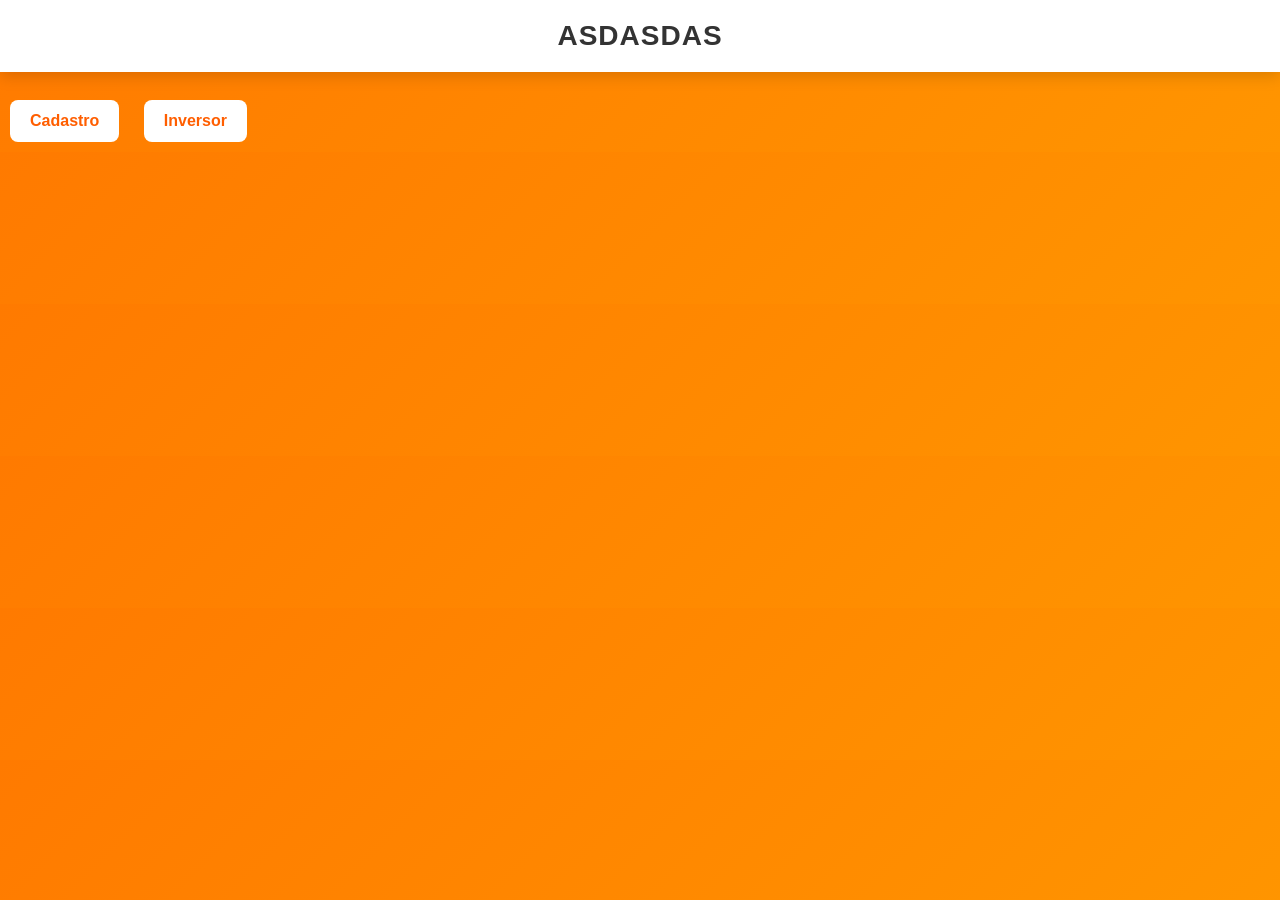
==== index2.html @ 71989317 "Add files via upload" ====
<!DOCTYPE html>
<html lang="en">
<head>
    <meta charset="UTF-8">
    <meta name="viewport" content="width=device-width, initial-scale=1.0">
    <title>Document</title><link rel="stylesheet" href="style.css">
</head>
<body>
    <h1>ASDASDAS</h1>
    <a href="index.html" class="botao">Cadastro</a>
    <a href="index3.html" class="botao">Inversor</a>
</body>
</html>
---- style.css ----
* {
    margin: 0;
    padding: 0;
    box-sizing: border-box;
}

body {
    font-family: 'Segoe UI', Arial, sans-serif;
    background: linear-gradient(135deg, #ff7a00, #ff9500);
    padding-top: 90px; 
}

h1 {
    position: fixed;
    top: 0;
    left: 0;
    width: 100%;
    background: white;
    color: #333;
    text-align: center;
    padding: 20px;
    font-size: 28px;
    font-weight: 600;
    letter-spacing: 1px;
    box-shadow: 0 4px 15px rgba(0, 0, 0, 0.15);
    z-index: 1000;
}

form {
    width: 90%;
    max-width: 700px;
    margin: auto;
    background: white;
    padding: 30px;
    border-radius: 15px;
    box-shadow: 0 8px 25px rgba(0, 0, 0, 0.2);
}

fieldset {
    border: none;
    margin-bottom: 20px;
}

legend {
    font-weight: bold;
    margin-bottom: 10px;
    color: #ff7a00;
}

input, select {
    width: 100%;
    padding: 10px;
    margin: 8px 0 15px 0;
    border-radius: 8px;
    border: 1px solid #ccc;
    transition: 0.3s;
}

input:focus, select:focus {
    border-color: #ff7a00;
    outline: none;
    box-shadow: 0 0 8px rgba(255, 122, 0, 0.4);
}

input[type="submit"],
input[type="reset"] {
    width: 48%;
    cursor: pointer;
    font-weight: bold;
    border: none;
}

input[type="submit"] {
    background: #ff7a00;
    color: white;
}

input[type="reset"] {
    background: #ddd;
}

input[type="submit"]:hover {
    background: #e66a00;
}

input[type="reset"]:hover {
    background: #ccc;
}
.botao {
    display: inline-block;
    padding: 12px 20px;
    margin: 10px;
    background-color: #ffffff;
    color: rgb(255, 94, 0);
    text-decoration: none;
    border-radius: 8px;
    font-weight: bold;
    transition: 0.3s;
}

.botao:hover {
    background-color: #ffffff;
}
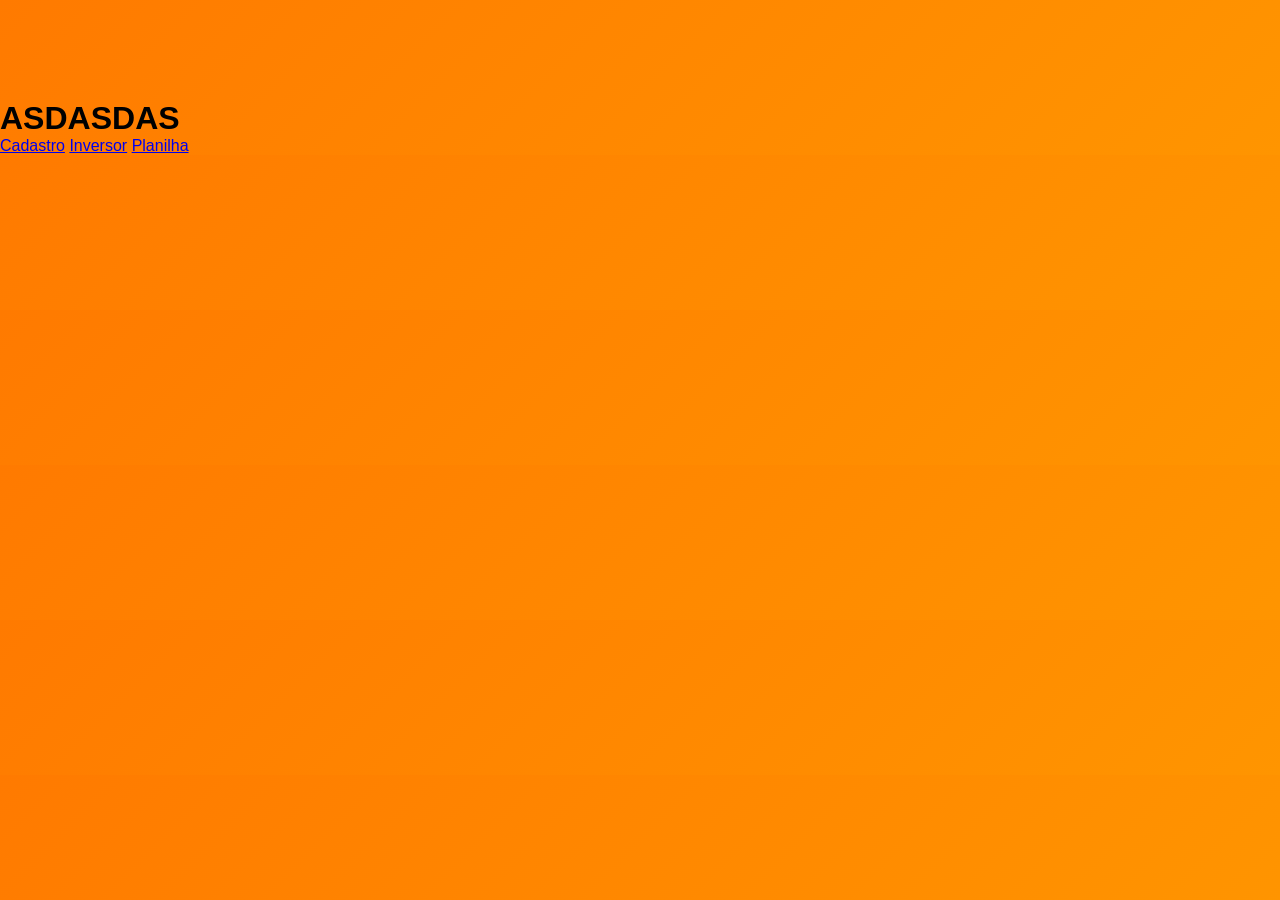
==== commit fb6aab09: "Add files via upload" ====
--- a/index2.html
+++ b/index2.html
@@ -9,5 +9,6 @@
     <h1>ASDASDAS</h1>
     <a href="index.html" class="botao">Cadastro</a>
     <a href="index3.html" class="botao">Inversor</a>
+    <a href="index4.html" class="botao">Planilha</a>
 </body>
 </html>
--- a/style.css
+++ b/style.css
@@ -9,22 +9,6 @@
     font-family: 'Segoe UI', Arial, sans-serif;
     background: linear-gradient(135deg, #ff7a00, #ff9500);
     padding-top: 90px; 
-}
-
-h1 {
-    position: fixed;
-    top: 0;
-    left: 0;
-    width: 100%;
-    background: white;
-    color: #333;
-    text-align: center;
-    padding: 20px;
-    font-size: 28px;
-    font-weight: 600;
-    letter-spacing: 1px;
-    box-shadow: 0 4px 15px rgba(0, 0, 0, 0.15);
-    z-index: 1000;
 }
 
 form {
@@ -87,10 +71,12 @@
 input[type="reset"]:hover {
     background: #ccc;
 }
-.botao {
+.botao:hover {
+    background-color: #ffffff;
+}
+.botao-planilha {
     display: inline-block;
     padding: 12px 20px;
-    margin: 10px;
     background-color: #ffffff;
     color: rgb(255, 94, 0);
     text-decoration: none;
@@ -99,6 +85,66 @@
     transition: 0.3s;
 }
 
-.botao:hover {
+.botao-planilha:hover {
     background-color: #ffffff;
 }
+.topo {
+    position: fixed;
+    top: 0;
+    left: 0;
+    width: 100%;
+    background: #ffffff;
+    padding: 15px 40px;
+}
+
+.container-topo {
+    display: flex;
+    justify-content: space-between; 
+    align-items: center;
+}
+
+
+.lado-esquerdo {
+    display: flex;
+    align-items: center;
+    gap: 15px;
+}
+
+
+.logo {
+    height: 90px;
+}
+
+
+.topo h1 {
+    margin: 0;
+    font-size: 45px;
+    font-family: 'Poppins', sans-serif;
+    font-weight: 700;
+    color: rgb(255, 94, 0);
+    letter-spacing: 1px;
+    text-align: center;
+}
+
+.botoes {
+    display: flex;
+    gap: 15px;
+}
+
+.btn {
+    background: #ff7300;
+    color: white;
+    text-decoration: none;
+    padding: 8px 15px;
+    border-radius: 8px;
+    font-weight: bold;
+    transition: 0.3s;
+}
+
+.btn:hover {
+    background: #e66300;
+}
+
+body {
+    padding-top: 100px;
+}
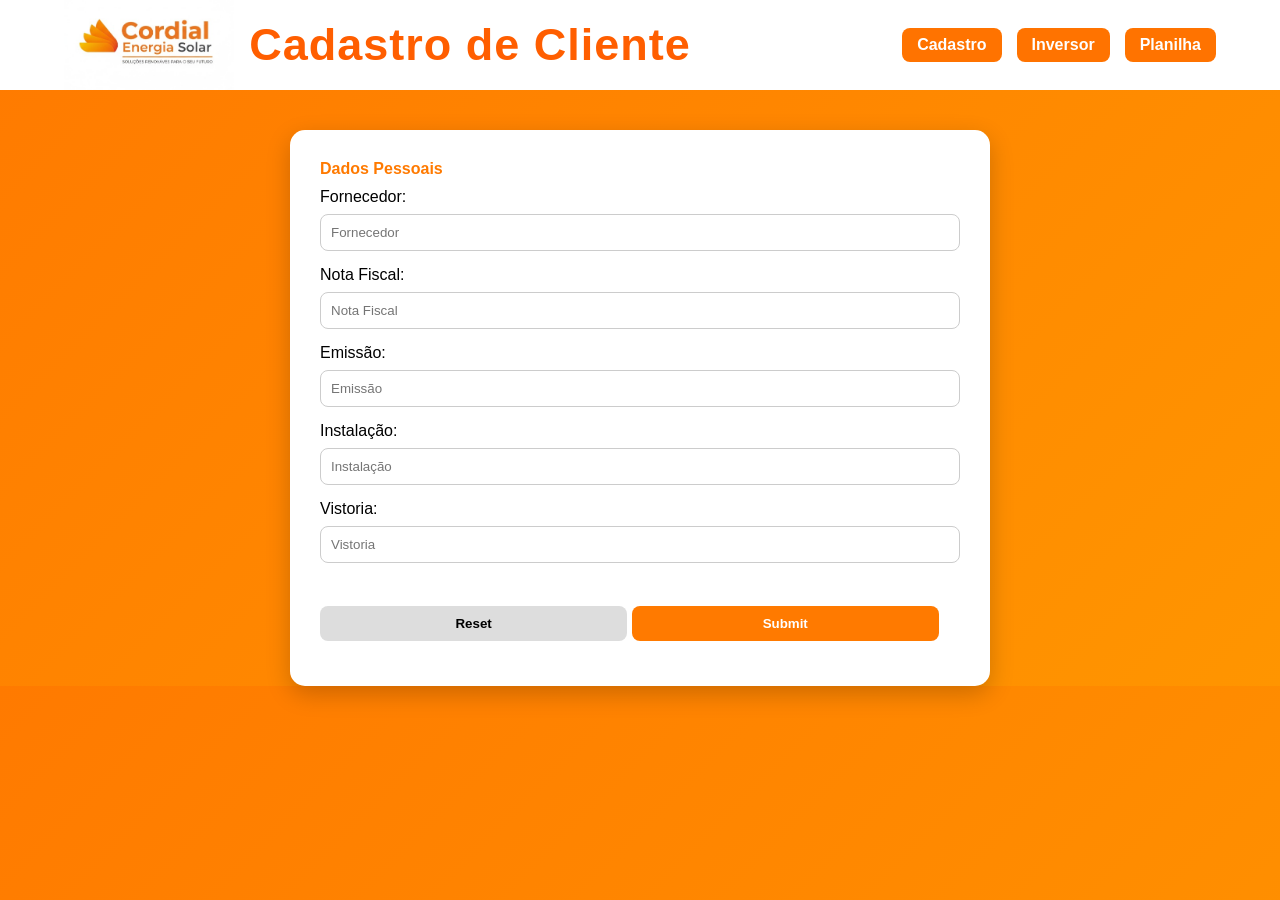
==== commit 9da7f9f6: "Add files via upload" ====
--- a/index2.html
+++ b/index2.html
@@ -6,9 +6,66 @@
     <title>Document</title><link rel="stylesheet" href="style.css">
 </head>
 <body>
-    <h1>ASDASDAS</h1>
-    <a href="index.html" class="botao">Cadastro</a>
-    <a href="index3.html" class="botao">Inversor</a>
-    <a href="index4.html" class="botao">Planilha</a>
+ <header class="topo">
+    <div class="container-topo">
+        
+        <div class="lado-esquerdo">
+            <img src="cordial.jpg.jpg" alt="Logo" class="logo">
+            <h1>Cadastro de Cliente</h1>
+        </div>
+
+        <div class="botoes">
+            <a href="index.html" class="btn">Cadastro</a>
+            <a href="index3.html" class="btn">Inversor</a>
+            <a href="https://docs.google.com/spreadsheets/d/1W2dkSLU-TZ_CAEGyav5A7CBdJ6jY81zCcByrEsHcNEc/edit?usp=sharing" target="_blank" class="btn">Planilha</a>
+        </div>
+
+    </div>
+</header>
+<form action="https://script.google.com/macros/s/AKfycbwcCx2WdGz0WN5TABZuRiExOvyW-_HllYhGj6gGpATgR20OxhuOsActbCrMwsUXY5ryuQ/exec" method="post" enctype="multipart/form-data" autocomplete="off">
+
+    <fieldset>
+        <legend>Dados Pessoais</legend>
+
+        Fornecedor: <input type="text" name="fornecedor" placeholder="Fornecedor" required>
+        Nota Fiscal: <input type="text" name="nota-fiscal" placeholder="Nota Fiscal" required>
+        Emissão: <input type="number" name="emissao" placeholder="Emissão" required>
+        Instalação: <input type="text" name="instalacao" placeholder="Instalação">
+        Vistoria: <input type="text" name="vistoria" placeholder="Vistoria">
+    </fieldset>
+    <input type="hidden" name="nome">
+    <input type="hidden" name="cpf">
+    <input type="hidden" name="rg">
+    <input type="hidden" name="email">
+    <input type="hidden" name="celular">
+    <input type="hidden" name="rua">
+    <input type="hidden" name="numero">
+    <input type="hidden" name="cidade">
+    <input type="hidden" name="bairro">
+    <input type="hidden" name="estado">
+    <input type="hidden" name="unidade_gemdora">
+    <input type="hidden" name="unidade_beneficiaria">
+
+        <input type="reset">
+        <input type="submit">
+        <script>
+           window.onload = function() {
+
+           document.querySelector("[name='nome']").value = localStorage.getItem("nome");
+           document.querySelector("[name='cpf']").value = localStorage.getItem("cpf");
+           document.querySelector("[name='rg']").value = localStorage.getItem("rg");
+           document.querySelector("[name='email']").value = localStorage.getItem("email");
+           document.querySelector("[name='celular']").value = localStorage.getItem("celular");
+           document.querySelector("[name='rua']").value = localStorage.getItem("rua");
+           document.querySelector("[name='numero']").value = localStorage.getItem("numero");
+           document.querySelector("[name='cidade']").value = localStorage.getItem("cidade");
+           document.querySelector("[name='bairro']").value = localStorage.getItem("bairro");
+           document.querySelector("[name='estado']").value = localStorage.getItem("estado");
+           document.querySelector("[name='unidade_gemdora']").value = localStorage.getItem("unidade_gemdora");
+           document.querySelector("[name='unidade_beneficiaria']").value = localStorage.getItem("unidade_beneficiaria");
+
+}
+</script>
+
 </body>
 </html>
--- a/style.css
+++ b/style.css
@@ -8,7 +8,6 @@
 body {
     font-family: 'Segoe UI', Arial, sans-serif;
     background: linear-gradient(135deg, #ff7a00, #ff9500);
-    padding-top: 90px; 
 }
 
 form {
@@ -89,17 +88,22 @@
     background-color: #ffffff;
 }
 .topo {
-    position: fixed;
-    top: 0;
-    left: 0;
+    position: relative; 
     width: 100%;
+    height: 90px;   
     background: #ffffff;
-    padding: 15px 40px;
+    display: flex;
+    align-items: center;
+    margin-bottom: 40px;
 }
 
 .container-topo {
+    width: 90%;
+    max-width: 1200px;
+    margin: auto;
+
     display: flex;
-    justify-content: space-between; 
+    justify-content: space-between;
     align-items: center;
 }
 
@@ -144,7 +148,3 @@
 .btn:hover {
     background: #e66300;
 }
-
-body {
-    padding-top: 100px;
-}
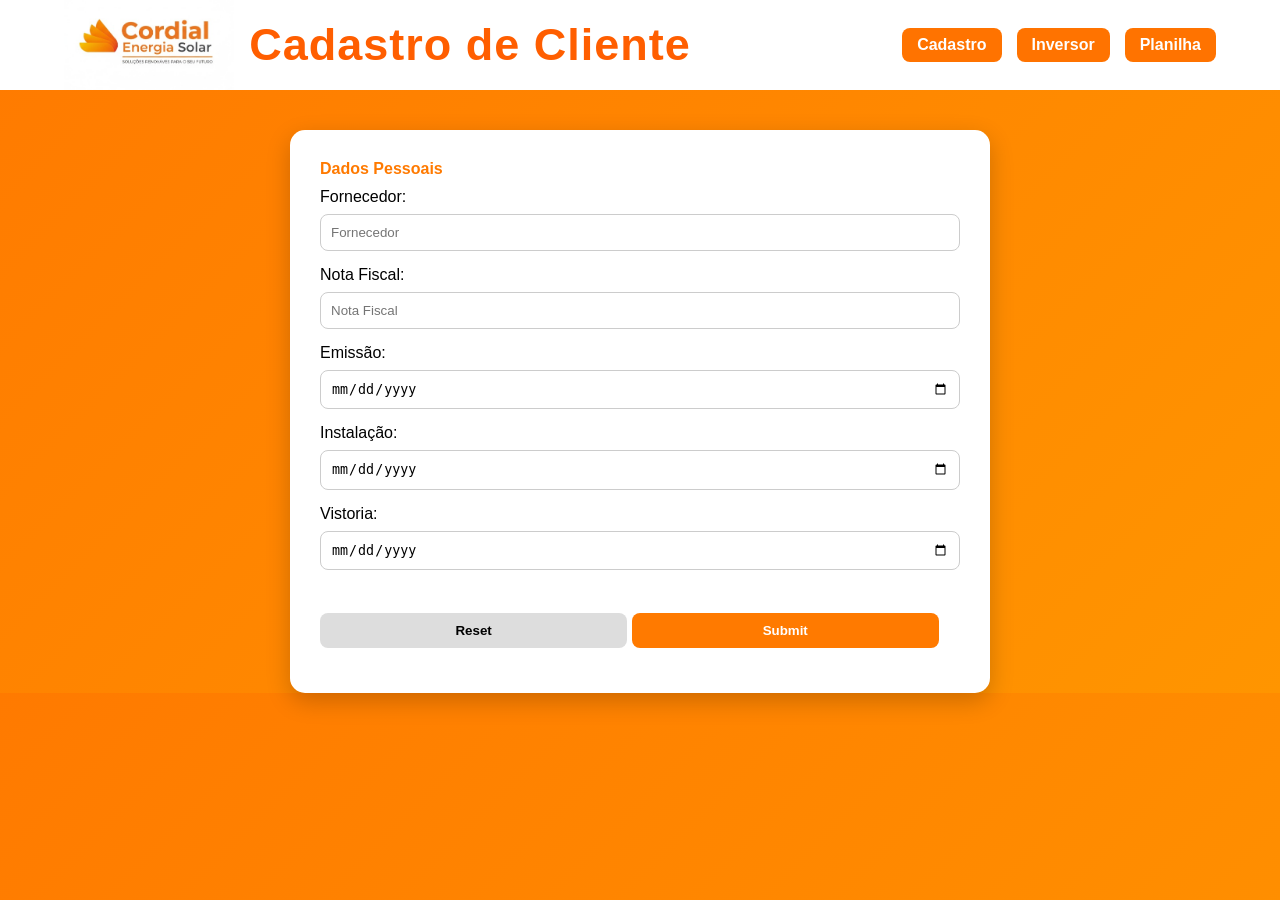
==== commit 31f2624b: "Add files via upload" ====
--- a/index2.html
+++ b/index2.html
@@ -27,11 +27,11 @@
     <fieldset>
         <legend>Dados Pessoais</legend>
 
-        Fornecedor: <input type="text" name="fornecedor" placeholder="Fornecedor" required>
-        Nota Fiscal: <input type="text" name="nota-fiscal" placeholder="Nota Fiscal" required>
-        Emissão: <input type="number" name="emissao" placeholder="Emissão" required>
-        Instalação: <input type="text" name="instalacao" placeholder="Instalação">
-        Vistoria: <input type="text" name="vistoria" placeholder="Vistoria">
+        Fornecedor: <input type="text" name="fornecedor" placeholder="Fornecedor">
+        Nota Fiscal: <input type="text" name="nota-fiscal" placeholder="Nota Fiscal">
+        Emissão: <input type="date" name="emissao" placeholder="Emissão">
+        Instalação: <input type="date" name="instalacao" placeholder="Instalação">
+        Vistoria: <input type="date" name="vistoria" placeholder="Vistoria">
     </fieldset>
     <input type="hidden" name="nome">
     <input type="hidden" name="cpf">
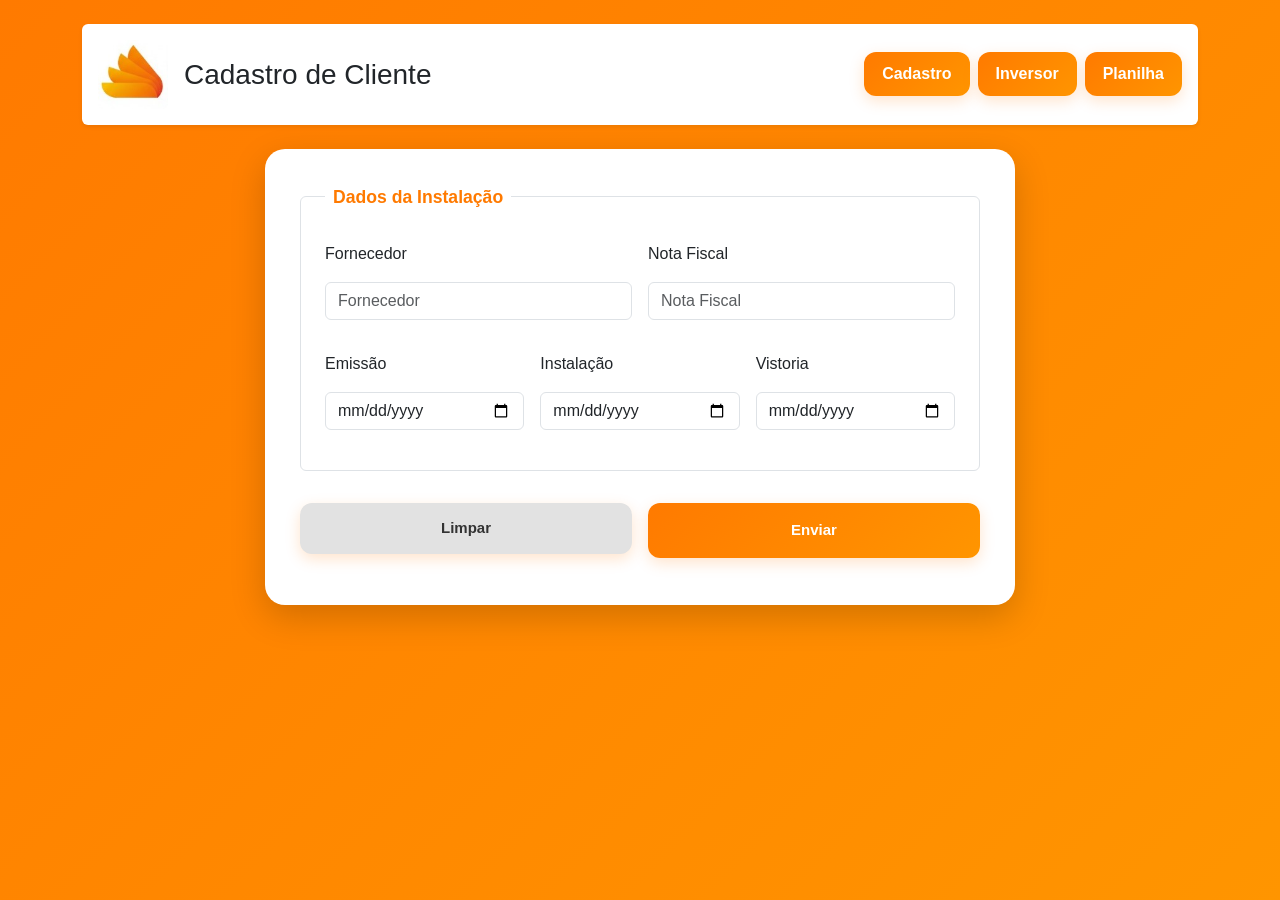
==== commit 5d4937ad: "Add files via upload" ====
--- a/index2.html
+++ b/index2.html
@@ -1,70 +1,190 @@
 <!DOCTYPE html>
-<html lang="en">
+<html lang="pt-br">
 <head>
     <meta charset="UTF-8">
     <meta name="viewport" content="width=device-width, initial-scale=1.0">
-    <title>Document</title><link rel="stylesheet" href="style.css">
+
+    <title>Data Ship</title>
+
+    <!-- Bootstrap -->
+    <link href="https://cdn.jsdelivr.net/npm/bootstrap@5.3.3/dist/css/bootstrap.min.css" rel="stylesheet">
+
+    <!-- Seu CSS -->
+    <link rel="stylesheet" href="style.css">
 </head>
-<body>
- <header class="topo">
-    <div class="container-topo">
-        
-        <div class="lado-esquerdo">
-            <img src="cordial.jpg.jpg" alt="Logo" class="logo">
-            <h1>Cadastro de Cliente</h1>
+
+<body class="bg-light">
+
+<div class="container py-4">
+
+    <!-- TOPO -->
+    <header class="bg-white shadow-sm rounded p-3 mb-4">
+
+        <div class="d-flex justify-content-between align-items-center flex-wrap">
+
+            <div class="d-flex align-items-center gap-3">
+                <img src="logo_convertida.png"
+                     alt="Logo"
+                     width="70"
+                     class="rounded">
+
+                <h1 class="h3 m-0">Cadastro de Cliente</h1>
+            </div>
+
+            <div class="d-flex gap-2 mt-3 mt-md-0">
+                <a href="index.html" class="btn btn-primary">
+                    Cadastro
+                </a>
+
+                <a href="index3.html" class="btn btn-success">
+                    Inversor
+                </a>
+
+                <a href="https://docs.google.com/spreadsheets/d/1W2dkSLU-TZ_CAEGyav5A7CBdJ6jY81zCcByrEsHcNEc/edit?usp=sharing"
+                   target="_blank"
+                   class="btn btn-dark">
+                   Planilha
+                </a>
+            </div>
+
         </div>
 
-        <div class="botoes">
-            <a href="index.html" class="btn">Cadastro</a>
-            <a href="index3.html" class="btn">Inversor</a>
-            <a href="https://docs.google.com/spreadsheets/d/1W2dkSLU-TZ_CAEGyav5A7CBdJ6jY81zCcByrEsHcNEc/edit?usp=sharing" target="_blank" class="btn">Planilha</a>
+    </header>
+
+    <!-- FORM -->
+    <form action="https://script.google.com/macros/s/AKfycbwcCx2WdGz0WN5TABZuRiExOvyW-_HllYhGj6gGpATgR20OxhuOsActbCrMwsUXY5ryuQ/exec"
+          method="post"
+          enctype="multipart/form-data"
+          autocomplete="off">
+
+        <!-- DADOS -->
+        <fieldset class="border rounded p-4 bg-white mb-4">
+
+            <legend class="float-none w-auto px-2">
+                Dados da Instalação
+            </legend>
+
+            <div class="row g-3">
+
+                <div class="col-md-6">
+                    <label class="form-label">Fornecedor</label>
+
+                    <input type="text"
+                           name="fornecedor"
+                           placeholder="Fornecedor"
+                           class="form-control">
+                </div>
+
+                <div class="col-md-6">
+                    <label class="form-label">Nota Fiscal</label>
+
+                    <input type="text"
+                           name="nota-fiscal"
+                           placeholder="Nota Fiscal"
+                           class="form-control">
+                </div>
+
+                <div class="col-md-4">
+                    <label class="form-label">Emissão</label>
+
+                    <input type="date"
+                           name="emissao"
+                           class="form-control">
+                </div>
+
+                <div class="col-md-4">
+                    <label class="form-label">Instalação</label>
+
+                    <input type="date"
+                           name="instalacao"
+                           class="form-control">
+                </div>
+
+                <div class="col-md-4">
+                    <label class="form-label">Vistoria</label>
+
+                    <input type="date"
+                           name="vistoria"
+                           class="form-control">
+                </div>
+
+            </div>
+
+        </fieldset>
+
+        <!-- CAMPOS OCULTOS -->
+        <input type="hidden" name="nome">
+        <input type="hidden" name="cpf">
+        <input type="hidden" name="rg">
+        <input type="hidden" name="email">
+        <input type="hidden" name="celular">
+        <input type="hidden" name="rua">
+        <input type="hidden" name="numero">
+        <input type="hidden" name="cidade">
+        <input type="hidden" name="bairro">
+        <input type="hidden" name="estado">
+        <input type="hidden" name="unidade_gemdora">
+        <input type="hidden" name="unidade_beneficiaria">
+
+        <!-- BOTÕES -->
+        <div class="d-flex gap-3">
+
+            <input type="reset"
+                   value="Limpar"
+                   class="btn btn-outline-secondary w-50">
+
+            <input type="submit"
+                   value="Enviar"
+                   class="btn btn-primary w-50">
+
         </div>
 
-    </div>
-</header>
-<form action="https://script.google.com/macros/s/AKfycbwcCx2WdGz0WN5TABZuRiExOvyW-_HllYhGj6gGpATgR20OxhuOsActbCrMwsUXY5ryuQ/exec" method="post" enctype="multipart/form-data" autocomplete="off">
+    </form>
 
-    <fieldset>
-        <legend>Dados Pessoais</legend>
+</div>
 
-        Fornecedor: <input type="text" name="fornecedor" placeholder="Fornecedor">
-        Nota Fiscal: <input type="text" name="nota-fiscal" placeholder="Nota Fiscal">
-        Emissão: <input type="date" name="emissao" placeholder="Emissão">
-        Instalação: <input type="date" name="instalacao" placeholder="Instalação">
-        Vistoria: <input type="date" name="vistoria" placeholder="Vistoria">
-    </fieldset>
-    <input type="hidden" name="nome">
-    <input type="hidden" name="cpf">
-    <input type="hidden" name="rg">
-    <input type="hidden" name="email">
-    <input type="hidden" name="celular">
-    <input type="hidden" name="rua">
-    <input type="hidden" name="numero">
-    <input type="hidden" name="cidade">
-    <input type="hidden" name="bairro">
-    <input type="hidden" name="estado">
-    <input type="hidden" name="unidade_gemdora">
-    <input type="hidden" name="unidade_beneficiaria">
+<script>
 
-        <input type="reset">
-        <input type="submit">
-        <script>
-           window.onload = function() {
+window.onload = function() {
 
-           document.querySelector("[name='nome']").value = localStorage.getItem("nome");
-           document.querySelector("[name='cpf']").value = localStorage.getItem("cpf");
-           document.querySelector("[name='rg']").value = localStorage.getItem("rg");
-           document.querySelector("[name='email']").value = localStorage.getItem("email");
-           document.querySelector("[name='celular']").value = localStorage.getItem("celular");
-           document.querySelector("[name='rua']").value = localStorage.getItem("rua");
-           document.querySelector("[name='numero']").value = localStorage.getItem("numero");
-           document.querySelector("[name='cidade']").value = localStorage.getItem("cidade");
-           document.querySelector("[name='bairro']").value = localStorage.getItem("bairro");
-           document.querySelector("[name='estado']").value = localStorage.getItem("estado");
-           document.querySelector("[name='unidade_gemdora']").value = localStorage.getItem("unidade_gemdora");
-           document.querySelector("[name='unidade_beneficiaria']").value = localStorage.getItem("unidade_beneficiaria");
+    document.querySelector("[name='nome']").value =
+    localStorage.getItem("nome");
+
+    document.querySelector("[name='cpf']").value =
+    localStorage.getItem("cpf");
+
+    document.querySelector("[name='rg']").value =
+    localStorage.getItem("rg");
+
+    document.querySelector("[name='email']").value =
+    localStorage.getItem("email");
+
+    document.querySelector("[name='celular']").value =
+    localStorage.getItem("celular");
+
+    document.querySelector("[name='rua']").value =
+    localStorage.getItem("rua");
+
+    document.querySelector("[name='numero']").value =
+    localStorage.getItem("numero");
+
+    document.querySelector("[name='cidade']").value =
+    localStorage.getItem("cidade");
+
+    document.querySelector("[name='bairro']").value =
+    localStorage.getItem("bairro");
+
+    document.querySelector("[name='estado']").value =
+    localStorage.getItem("estado");
+
+    document.querySelector("[name='unidade_gemdora']").value =
+    localStorage.getItem("unidade_gemdora");
+
+    document.querySelector("[name='unidade_beneficiaria']").value =
+    localStorage.getItem("unidade_beneficiaria");
 
 }
+
 </script>
 
 </body>
--- a/style.css
+++ b/style.css
@@ -1,4 +1,3 @@
-
 * {
     margin: 0;
     padding: 0;
@@ -8,143 +7,324 @@
 body {
     font-family: 'Segoe UI', Arial, sans-serif;
     background: linear-gradient(135deg, #ff7a00, #ff9500);
-}
-
-form {
-    width: 90%;
-    max-width: 700px;
-    margin: auto;
-    background: white;
-    padding: 30px;
-    border-radius: 15px;
-    box-shadow: 0 8px 25px rgba(0, 0, 0, 0.2);
-}
-
-fieldset {
-    border: none;
-    margin-bottom: 20px;
-}
-
-legend {
-    font-weight: bold;
-    margin-bottom: 10px;
-    color: #ff7a00;
-}
-
-input, select {
+    min-height: 100vh;
+    padding-bottom: 40px;
+}
+
+/* TOPO */
+
+.topo {
     width: 100%;
-    padding: 10px;
-    margin: 8px 0 15px 0;
-    border-radius: 8px;
-    border: 1px solid #ccc;
-    transition: 0.3s;
-}
-
-input:focus, select:focus {
-    border-color: #ff7a00;
-    outline: none;
-    box-shadow: 0 0 8px rgba(255, 122, 0, 0.4);
-}
-
-input[type="submit"],
-input[type="reset"] {
-    width: 48%;
-    cursor: pointer;
-    font-weight: bold;
-    border: none;
-}
-
-input[type="submit"] {
-    background: #ff7a00;
-    color: white;
-}
-
-input[type="reset"] {
-    background: #ddd;
-}
-
-input[type="submit"]:hover {
-    background: #e66a00;
-}
-
-input[type="reset"]:hover {
-    background: #ccc;
-}
-.botao:hover {
-    background-color: #ffffff;
-}
-.botao-planilha {
-    display: inline-block;
-    padding: 12px 20px;
-    background-color: #ffffff;
-    color: rgb(255, 94, 0);
-    text-decoration: none;
-    border-radius: 8px;
-    font-weight: bold;
-    transition: 0.3s;
-}
-
-.botao-planilha:hover {
-    background-color: #ffffff;
-}
-.topo {
-    position: relative; 
-    width: 100%;
-    height: 90px;   
     background: #ffffff;
-    display: flex;
-    align-items: center;
+
+    padding: 18px 0;
+
+    box-shadow: 0 5px 20px rgba(0,0,0,0.08);
+
+    position: sticky;
+    top: 0;
+    z-index: 1000;
+
     margin-bottom: 40px;
 }
 
 .container-topo {
     width: 90%;
-    max-width: 1200px;
+    max-width: 1250px;
+
     margin: auto;
 
     display: flex;
     justify-content: space-between;
     align-items: center;
-}
-
+    flex-wrap: wrap;
+
+    gap: 20px;
+}
+
+/* LOGO + TITULO */
 
 .lado-esquerdo {
     display: flex;
     align-items: center;
-    gap: 15px;
-}
-
+    gap: 18px;
+}
 
 .logo {
-    height: 90px;
-}
-
+    width: 75px;
+    height: 75px;
+
+    object-fit: cover;
+
+    border-radius: 18px;
+
+    padding: 8px;
+    background: white;
+
+    box-shadow:
+    0 8px 25px rgba(255, 122, 0, 0.18);
+
+    transition: 0.3s ease;
+}
+
+.logo:hover {
+    transform: scale(1.05);
+}
 
 .topo h1 {
-    margin: 0;
-    font-size: 45px;
+    font-size: 2.3rem;
     font-family: 'Poppins', sans-serif;
     font-weight: 700;
-    color: rgb(255, 94, 0);
+
+    background: linear-gradient(90deg, #ff7a00, #ffae00);
+
+    -webkit-background-clip: text;
+    -webkit-text-fill-color: transparent;
+
+    position: relative;
+
     letter-spacing: 1px;
-    text-align: center;
-}
+}
+
+/* LINHA ABAIXO DO TÍTULO */
+
+.topo h1::after {
+    content: "";
+
+    position: absolute;
+
+    left: 0;
+    bottom: -8px;
+
+    width: 65%;
+    height: 4px;
+
+    border-radius: 50px;
+
+    background: linear-gradient(90deg, #ff7a00, #ffae00);
+}
+
+/* BOTÕES */
 
 .botoes {
     display: flex;
-    gap: 15px;
+    gap: 12px;
+    flex-wrap: wrap;
 }
 
 .btn {
-    background: #ff7300;
+    background: linear-gradient(135deg, #ff7a00, #ff9500);
+
     color: white;
     text-decoration: none;
-    padding: 8px 15px;
-    border-radius: 8px;
+
+    padding: 10px 18px;
+
+    border-radius: 12px;
+
+    font-weight: 600;
+
+    transition: 0.3s ease;
+
+    border: none;
+
+    display: inline-flex;
+    align-items: center;
+    justify-content: center;
+
+    box-shadow:
+    0 5px 15px rgba(255, 122, 0, 0.2);
+}
+
+.btn:hover {
+    transform: translateY(-3px);
+
+    box-shadow:
+    0 10px 20px rgba(255, 122, 0, 0.3);
+
+    background: linear-gradient(135deg, #ff6a00, #ff8800);
+}
+
+/* FORMULÁRIO */
+
+form {
+    width: 90%;
+    max-width: 750px;
+
+    margin: auto;
+
+    background: white;
+
+    padding: 35px;
+
+    border-radius: 20px;
+
+    box-shadow:
+    0 12px 35px rgba(0, 0, 0, 0.18);
+}
+
+/* FIELDSET */
+
+fieldset {
+    border: 1px solid #f1f1f1;
+
+    border-radius: 14px;
+
+    padding: 22px;
+
+    margin-bottom: 25px;
+
+    background: #fafafa;
+}
+
+legend {
+    padding: 0 10px;
+
+    font-weight: 700;
+
+    color: #ff7a00;
+
+    font-size: 1.1rem;
+}
+
+/* INPUTS */
+
+input,
+select {
+    width: 100%;
+
+    padding: 13px 15px;
+
+    margin-top: 8px;
+    margin-bottom: 16px;
+
+    border-radius: 10px;
+
+    border: 1px solid #d6d6d6;
+
+    font-size: 15px;
+
+    transition: 0.3s ease;
+
+    background: white;
+}
+
+input:focus,
+select:focus {
+    border-color: #ff7a00;
+
+    outline: none;
+
+    box-shadow:
+    0 0 10px rgba(255, 122, 0, 0.25);
+}
+
+/* BOTÕES DO FORM */
+
+input[type="submit"],
+input[type="reset"],
+input[type="button"] {
+
+    width: 100%;
+
+    padding: 14px;
+
+    border: none;
+
+    border-radius: 12px;
+
+    font-size: 15px;
     font-weight: bold;
-    transition: 0.3s;
-}
-
-.btn:hover {
-    background: #e66300;
-}
+
+    cursor: pointer;
+
+    transition: 0.3s ease;
+}
+
+input[type="submit"],
+input[type="button"] {
+
+    background:
+    linear-gradient(135deg, #ff7a00, #ff9500);
+
+    color: white;
+
+    margin-bottom: 12px;
+}
+
+input[type="submit"]:hover,
+input[type="button"]:hover {
+
+    transform: translateY(-2px);
+
+    background:
+    linear-gradient(135deg, #ff6500, #ff8400);
+
+    box-shadow:
+    0 8px 18px rgba(255, 122, 0, 0.3);
+}
+
+input[type="reset"] {
+    background: #e2e2e2;
+    color: #333;
+}
+
+input[type="reset"]:hover {
+    background: #d2d2d2;
+}
+
+/* BOTÃO PLANILHA */
+
+.botao-planilha {
+    display: inline-block;
+
+    padding: 12px 20px;
+
+    background-color: white;
+
+    color: rgb(255, 94, 0);
+
+    text-decoration: none;
+
+    border-radius: 10px;
+
+    font-weight: bold;
+
+    transition: 0.3s ease;
+}
+
+.botao-planilha:hover {
+    transform: translateY(-2px);
+}
+
+/* RESPONSIVO */
+
+@media (max-width: 768px) {
+
+    .container-topo {
+        flex-direction: column;
+        text-align: center;
+    }
+
+    .lado-esquerdo {
+        flex-direction: column;
+    }
+
+    .topo h1 {
+        font-size: 1.8rem;
+    }
+
+    .topo h1::after {
+        left: 50%;
+        transform: translateX(-50%);
+    }
+
+    .botoes {
+        justify-content: center;
+    }
+
+    form {
+        padding: 25px;
+    }
+
+}
